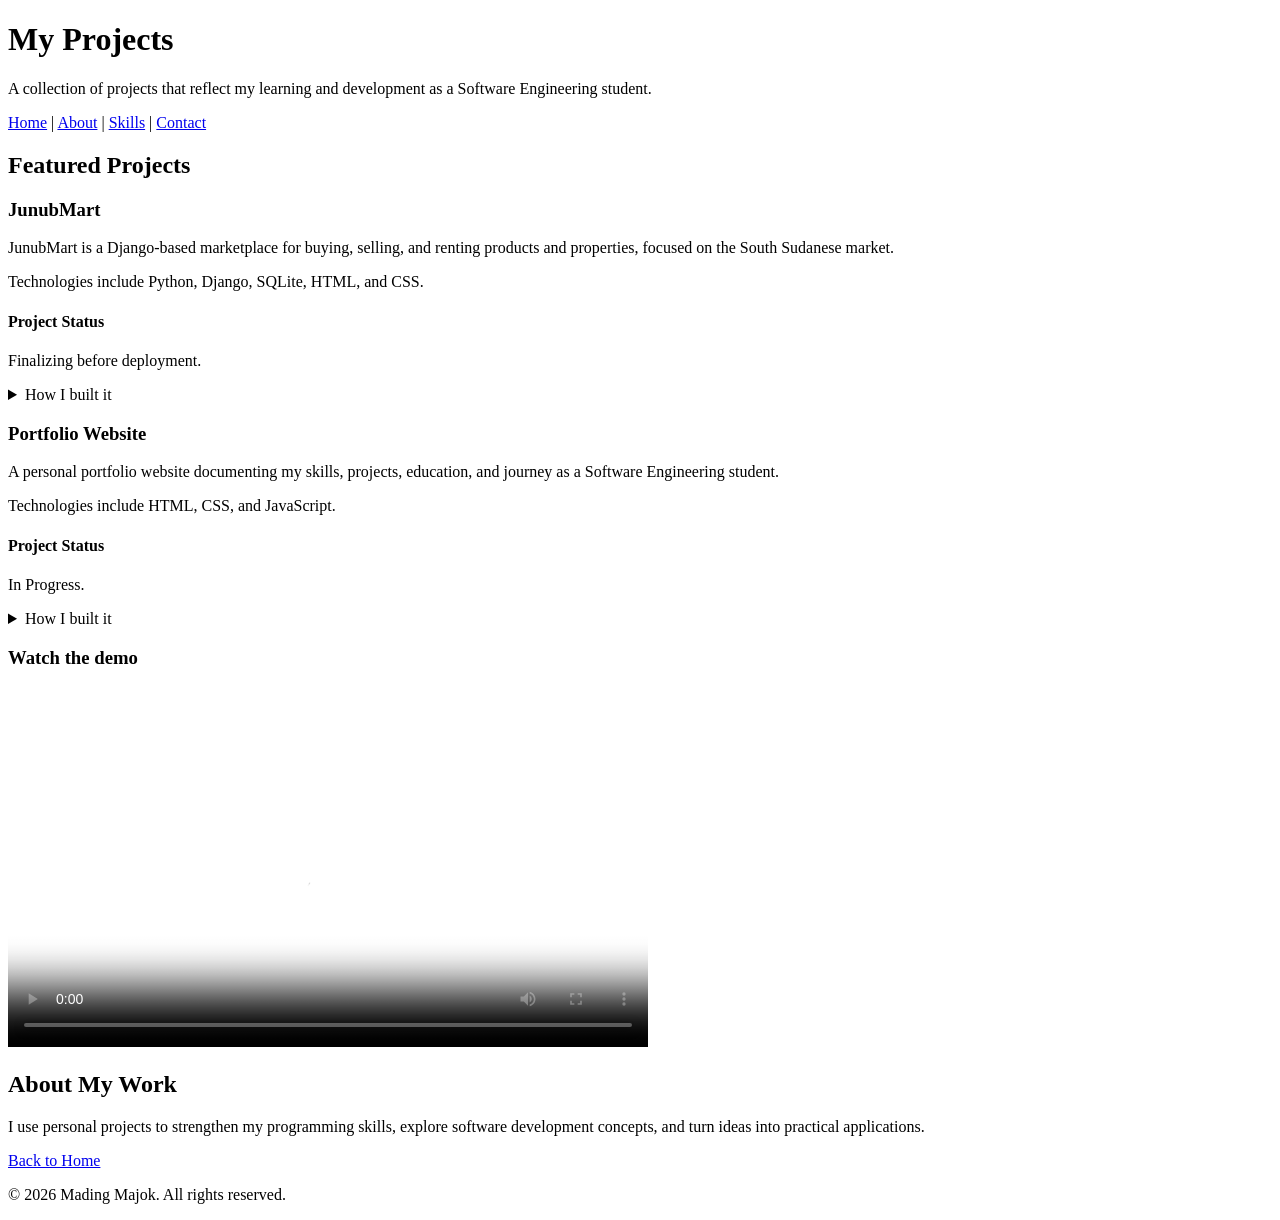
==== projects.html @ b4b8d3a6 "Lab 12: Add interactive HTML elements" ====
<!DOCTYPE html>
<html lang="en">

<head>
    <meta charset="UTF-8">
    <meta name="viewport" content="width=device-width, initial-scale=1.0">

    <meta name="description" content="Explore the software development projects of Mading Majok, including JunubMart and personal web development work.">
    <meta name="keywords" content="Mading Majok, Software Projects, JunubMart, Django, Python, Web Development">
    <meta name="author" content="Mading Majok">

    <title>Mading Majok | Projects</title>
    <link rel="icon" type="image/png" href="images/favicon.png">
</head>

<body>

    <header>
        <h1>My Projects</h1>

        <p>
            A collection of projects that reflect my learning and development
            as a Software Engineering student.
        </p>

        <nav>
            <a href="index.html">Home</a> |
            <a href="index.html#about">About</a> |
            <a href="index.html#skills">Skills</a> |
            <a href="index.html#contact">Contact</a>
        </nav>
    </header>

    <main>

        <section id="projects">
            <h2>Featured Projects</h2>

            <!-- Project 1: JunubMart -->
            <article id="junubmart">
                <h3>JunubMart</h3>

                <p>
                    JunubMart is a Django-based marketplace for buying, selling, and renting
                    products and properties, focused on the South Sudanese market.
                </p>

                <p>
                    Technologies include Python, Django, SQLite, HTML, and CSS.
                </p>

                <h4>Project Status</h4>
                <p>Finalizing before deployment.</p>

                <details>
                    <summary>How I built it</summary>

                    <ol>
                        <li>Identified the marketplace needs of the South Sudanese market.</li>
                        <li>Designed the application structure using Django.</li>
                        <li>Created applications for accounts, marketplace, rentals, and orders.</li>
                        <li>Implemented product listings, shopping cart, and order management.</li>
                        <li>Worked on testing and preparing the application for deployment.</li>
                    </ol>
                </details>
            </article>

            <!-- Project 2: Portfolio Website -->
            <article id="portfolio">
                <h3>Portfolio Website</h3>

                <p>
                    A personal portfolio website documenting my skills, projects, education,
                    and journey as a Software Engineering student.
                </p>

                <p>
                    Technologies include HTML, CSS, and JavaScript.
                </p>

                <h4>Project Status</h4>
                <p>In Progress.</p>

                <details>
                    <summary>How I built it</summary>

                    <ol>
                        <li>Planned the website structure and its main sections.</li>
                        <li>Created the pages using HTML.</li>
                        <li>Organized personal information, skills, education, and projects.</li>
                        <li>Added navigation links and multimedia elements.</li>
                        <li>Used Git and GitHub to track and manage development.</li>
                    </ol>
                </details>

                <h3>Watch the demo</h3>

                <video controls poster="images/project-demo-poster.jpg"
                       width="640" height="360">

                    <source src="media/project-demo.mp4" type="video/mp4">
                    <source src="media/project-demo.webm" type="video/webm">

                    <track src="media/project-demo.vtt"
                           kind="captions"
                           srclang="en"
                           label="English"
                           default>

                    Your browser does not support the video tag.
                </video>

            </article>
        </section>

        <aside>
            <h2>About My Work</h2>

            <p>
                I use personal projects to strengthen my programming skills,
                explore software development concepts, and turn ideas into
                practical applications.
            </p>
        </aside>

        <p>
            <a href="index.html">Back to Home</a>
        </p>

    </main>

    <footer>
        <p>&copy; 2026 Mading Majok. All rights reserved.</p>
    </footer>

</body>
</html>
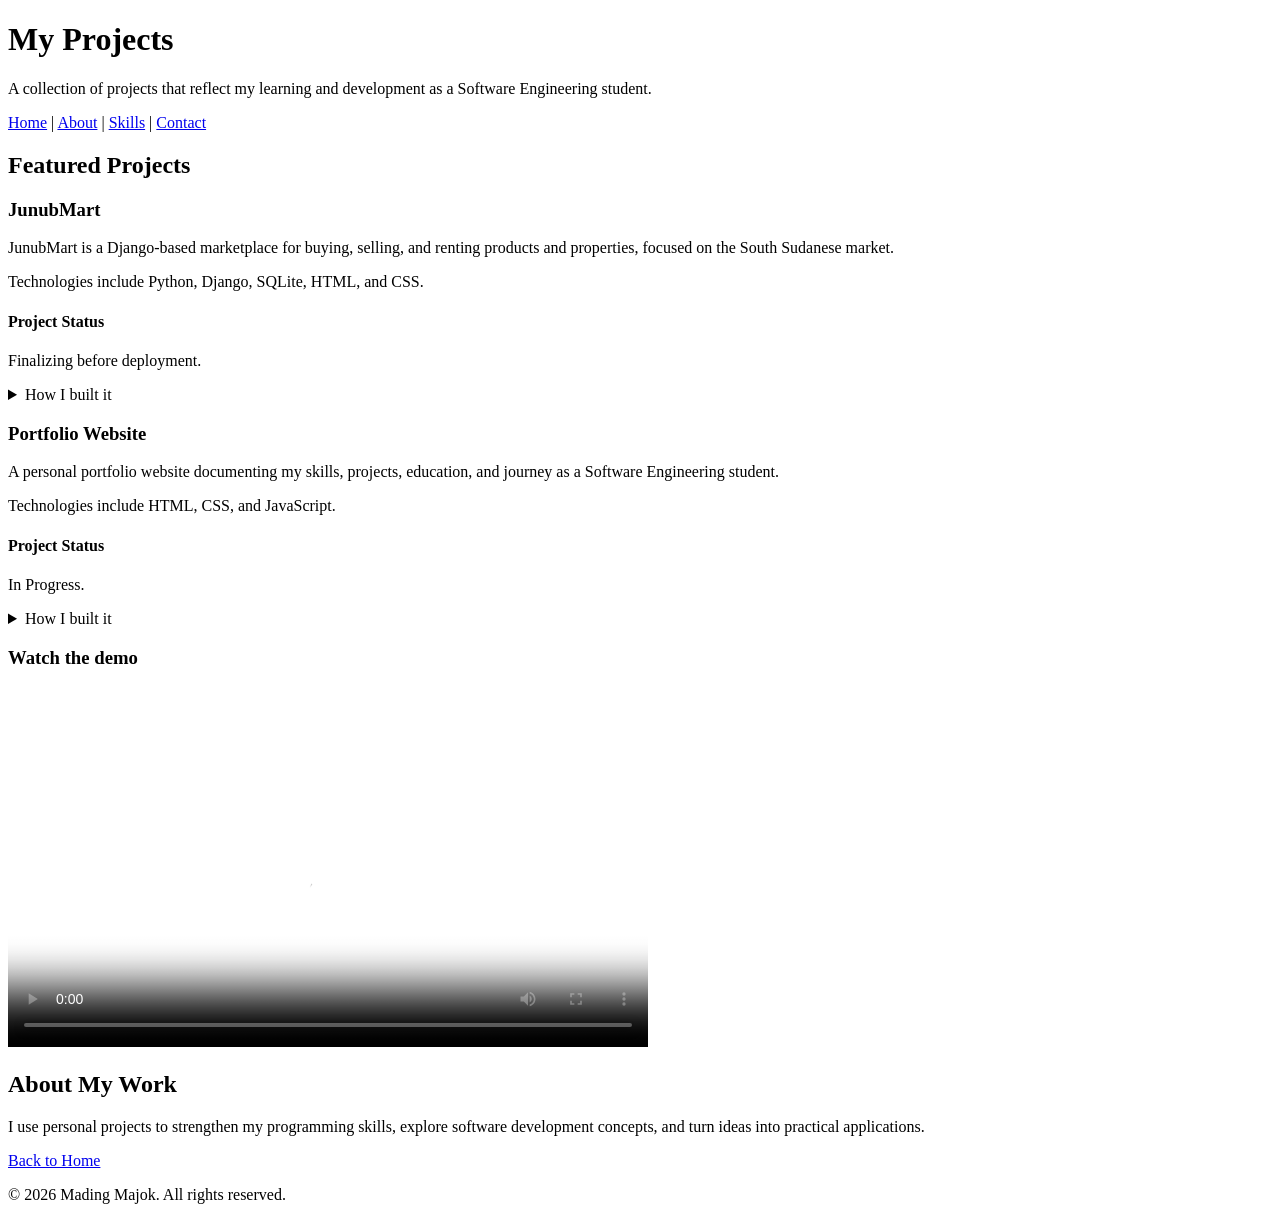
==== commit 68214e3a: "Feat: add time on which the project is updated." ====
--- a/projects.html
+++ b/projects.html
@@ -131,7 +131,7 @@
 
     <footer>
         <p>&copy; 2026 Mading Majok. All rights reserved.</p>
+        
     </footer>
-
 </body>
 </html>
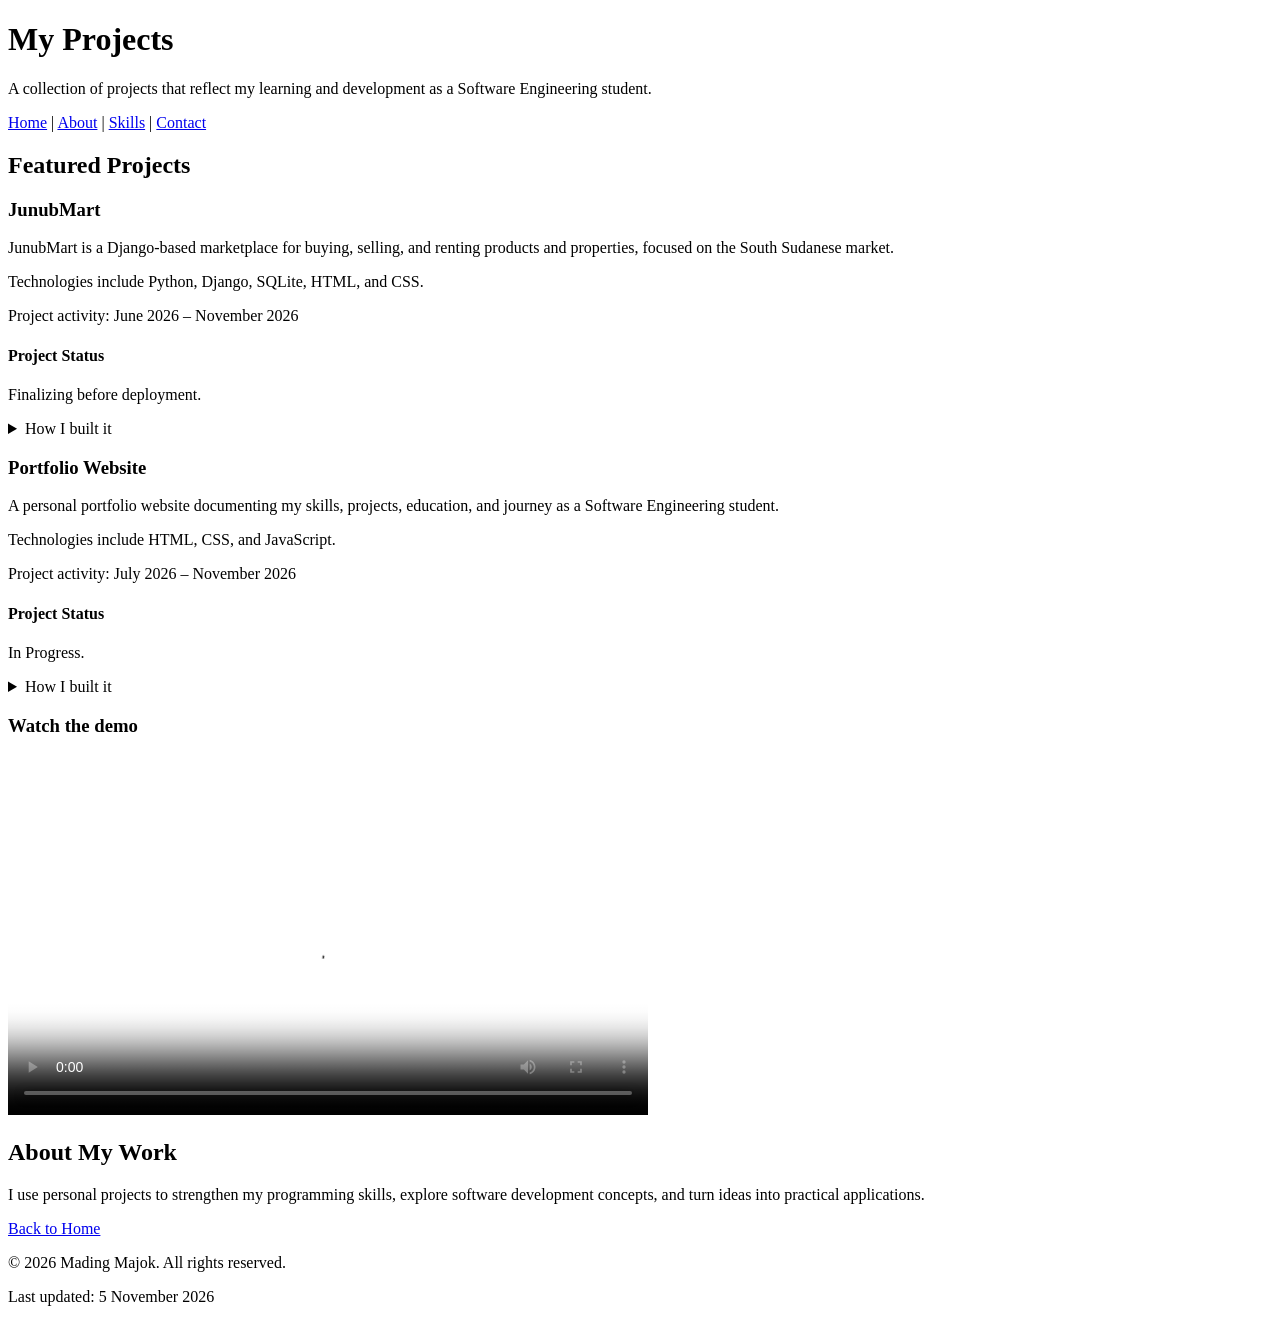
==== commit 18a02044: "Lab 13: Add dates, abbreviations and HTML entities" ====
--- a/projects.html
+++ b/projects.html
@@ -49,6 +49,12 @@
                     Technologies include Python, Django, SQLite, HTML, and CSS.
                 </p>
 
+                <p>
+                    Project activity:
+                    <time datetime="2026-06">June 2026</time> –
+                    <time datetime="2026-11">November 2026</time>
+                </p>
+
                 <h4>Project Status</h4>
                 <p>Finalizing before deployment.</p>
 
@@ -76,6 +82,12 @@
 
                 <p>
                     Technologies include HTML, CSS, and JavaScript.
+                </p>
+
+                <p>
+                    Project activity:
+                    <time datetime="2026-07">July 2026</time> –
+                    <time datetime="2026-11">November 2026</time>
                 </p>
 
                 <h4>Project Status</h4>
@@ -131,7 +143,12 @@
 
     <footer>
         <p>&copy; 2026 Mading Majok. All rights reserved.</p>
-        
+
+        <p>
+            Last updated:
+            <time datetime="2026-11-05">5 November 2026</time>
+        </p>
     </footer>
+
 </body>
 </html>
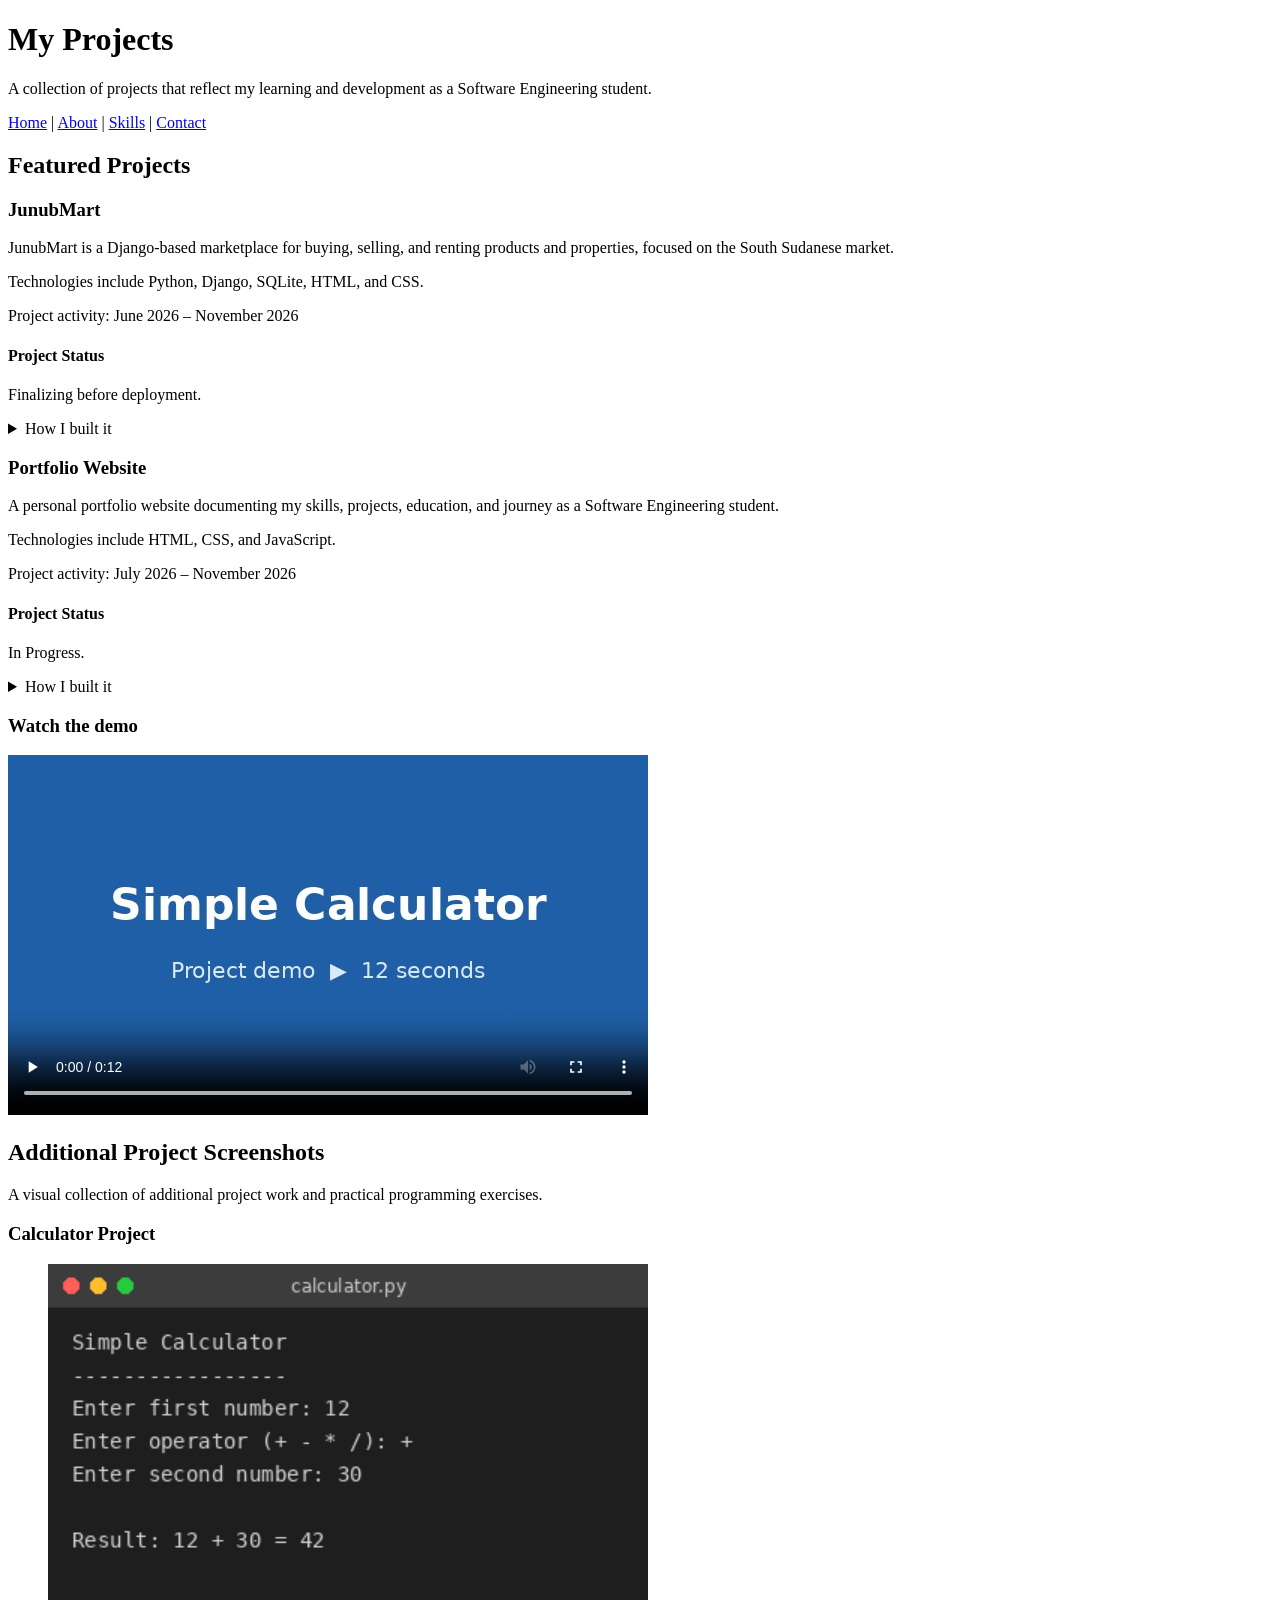
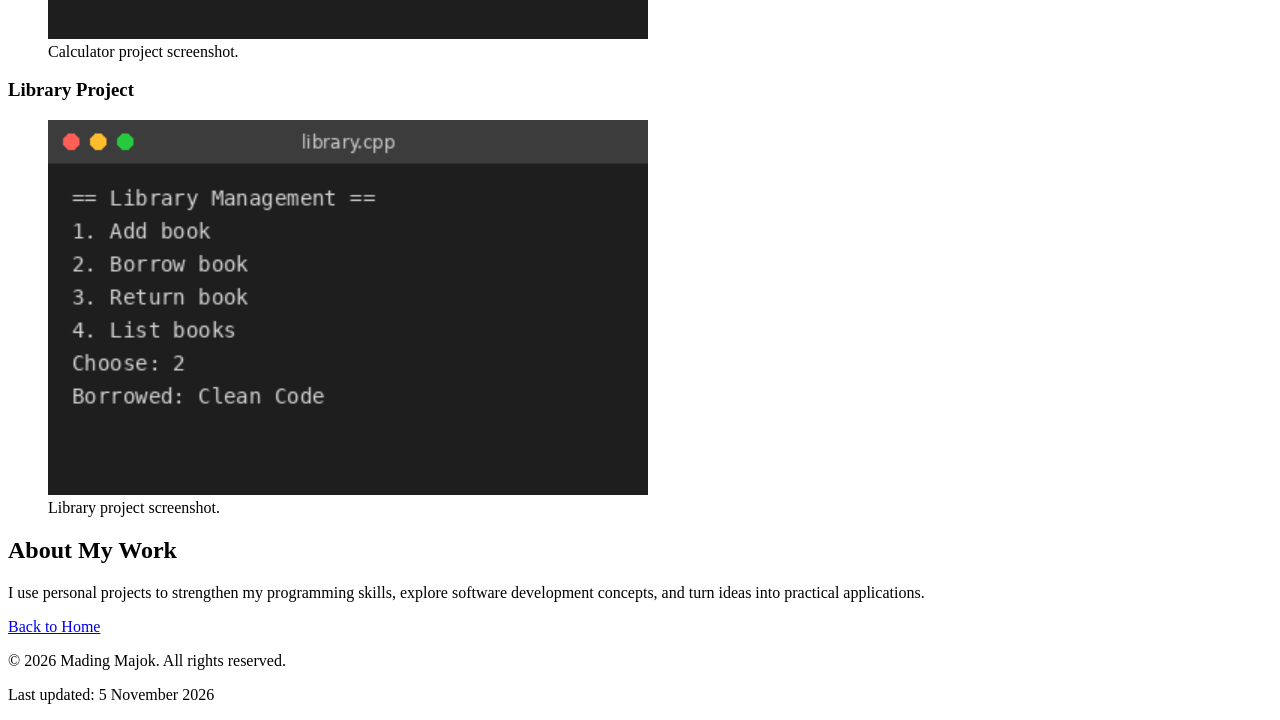
==== commit d70f06f1: "Chapter 2 Part II: Complete HTML portfolio labs" ====
--- a/projects.html
+++ b/projects.html
@@ -10,12 +10,14 @@
     <meta name="author" content="Mading Majok">
 
     <title>Mading Majok | Projects</title>
-    <link rel="icon" type="image/png" href="images/favicon.png">
+
+    <link rel="icon" type="image/png" href="images/favicon.png?v=2">
 </head>
 
 <body>
 
     <header>
+
         <h1>My Projects</h1>
 
         <p>
@@ -29,15 +31,21 @@
             <a href="index.html#skills">Skills</a> |
             <a href="index.html#contact">Contact</a>
         </nav>
+
     </header>
 
+
     <main>
 
+        <!-- FEATURED PROJECTS -->
         <section id="projects">
+
             <h2>Featured Projects</h2>
 
-            <!-- Project 1: JunubMart -->
+
+            <!-- PROJECT 1: JUNUBMART -->
             <article id="junubmart">
+
                 <h3>JunubMart</h3>
 
                 <p>
@@ -56,9 +64,11 @@
                 </p>
 
                 <h4>Project Status</h4>
+
                 <p>Finalizing before deployment.</p>
 
                 <details>
+
                     <summary>How I built it</summary>
 
                     <ol>
@@ -68,11 +78,15 @@
                         <li>Implemented product listings, shopping cart, and order management.</li>
                         <li>Worked on testing and preparing the application for deployment.</li>
                     </ol>
+
                 </details>
-            </article>
-
-            <!-- Project 2: Portfolio Website -->
+
+            </article>
+
+
+            <!-- PROJECT 2: PORTFOLIO WEBSITE -->
             <article id="portfolio">
+
                 <h3>Portfolio Website</h3>
 
                 <p>
@@ -91,9 +105,11 @@
                 </p>
 
                 <h4>Project Status</h4>
+
                 <p>In Progress.</p>
 
                 <details>
+
                     <summary>How I built it</summary>
 
                     <ol>
@@ -103,14 +119,20 @@
                         <li>Added navigation links and multimedia elements.</li>
                         <li>Used Git and GitHub to track and manage development.</li>
                     </ol>
+
                 </details>
 
+
+                <!-- PROJECT DEMO VIDEO -->
                 <h3>Watch the demo</h3>
 
-                <video controls poster="images/project-demo-poster.jpg"
-                       width="640" height="360">
+                <video controls
+                       poster="images/project-demo-poster.jpg"
+                       width="640"
+                       height="360">
 
                     <source src="media/project-demo.mp4" type="video/mp4">
+
                     <source src="media/project-demo.webm" type="video/webm">
 
                     <track src="media/project-demo.vtt"
@@ -120,12 +142,74 @@
                            default>
 
                     Your browser does not support the video tag.
+
                 </video>
 
             </article>
+
         </section>
 
+
+        <!-- ADDITIONAL PROJECT SCREENSHOTS -->
+        <section id="project-gallery">
+
+            <h2>Additional Project Screenshots</h2>
+
+            <p>
+                A visual collection of additional project work and practical
+                programming exercises.
+            </p>
+
+
+            <!-- CALCULATOR PROJECT IMAGE -->
+            <article>
+
+                <h3>Calculator Project</h3>
+
+                <figure>
+
+                    <img src="images/project-calculator.png"
+                         alt="Screenshot of the calculator project"
+                         width="600"
+                         loading="lazy"
+                         decoding="async">
+
+                    <figcaption>
+                        Calculator project screenshot.
+                    </figcaption>
+
+                </figure>
+
+            </article>
+
+
+            <!-- LIBRARY PROJECT IMAGE -->
+            <article>
+
+                <h3>Library Project</h3>
+
+                <figure>
+
+                    <img src="images/project-library.png"
+                         alt="Screenshot of the library project"
+                         width="600"
+                         loading="lazy"
+                         decoding="async">
+
+                    <figcaption>
+                        Library project screenshot.
+                    </figcaption>
+
+                </figure>
+
+            </article>
+
+        </section>
+
+
+        <!-- ABOUT MY WORK -->
         <aside>
+
             <h2>About My Work</h2>
 
             <p>
@@ -133,7 +217,9 @@
                 explore software development concepts, and turn ideas into
                 practical applications.
             </p>
+
         </aside>
+
 
         <p>
             <a href="index.html">Back to Home</a>
@@ -141,13 +227,17 @@
 
     </main>
 
+
+    <!-- FOOTER -->
     <footer>
+
         <p>&copy; 2026 Mading Majok. All rights reserved.</p>
 
         <p>
             Last updated:
             <time datetime="2026-11-05">5 November 2026</time>
         </p>
+
     </footer>
 
 </body>
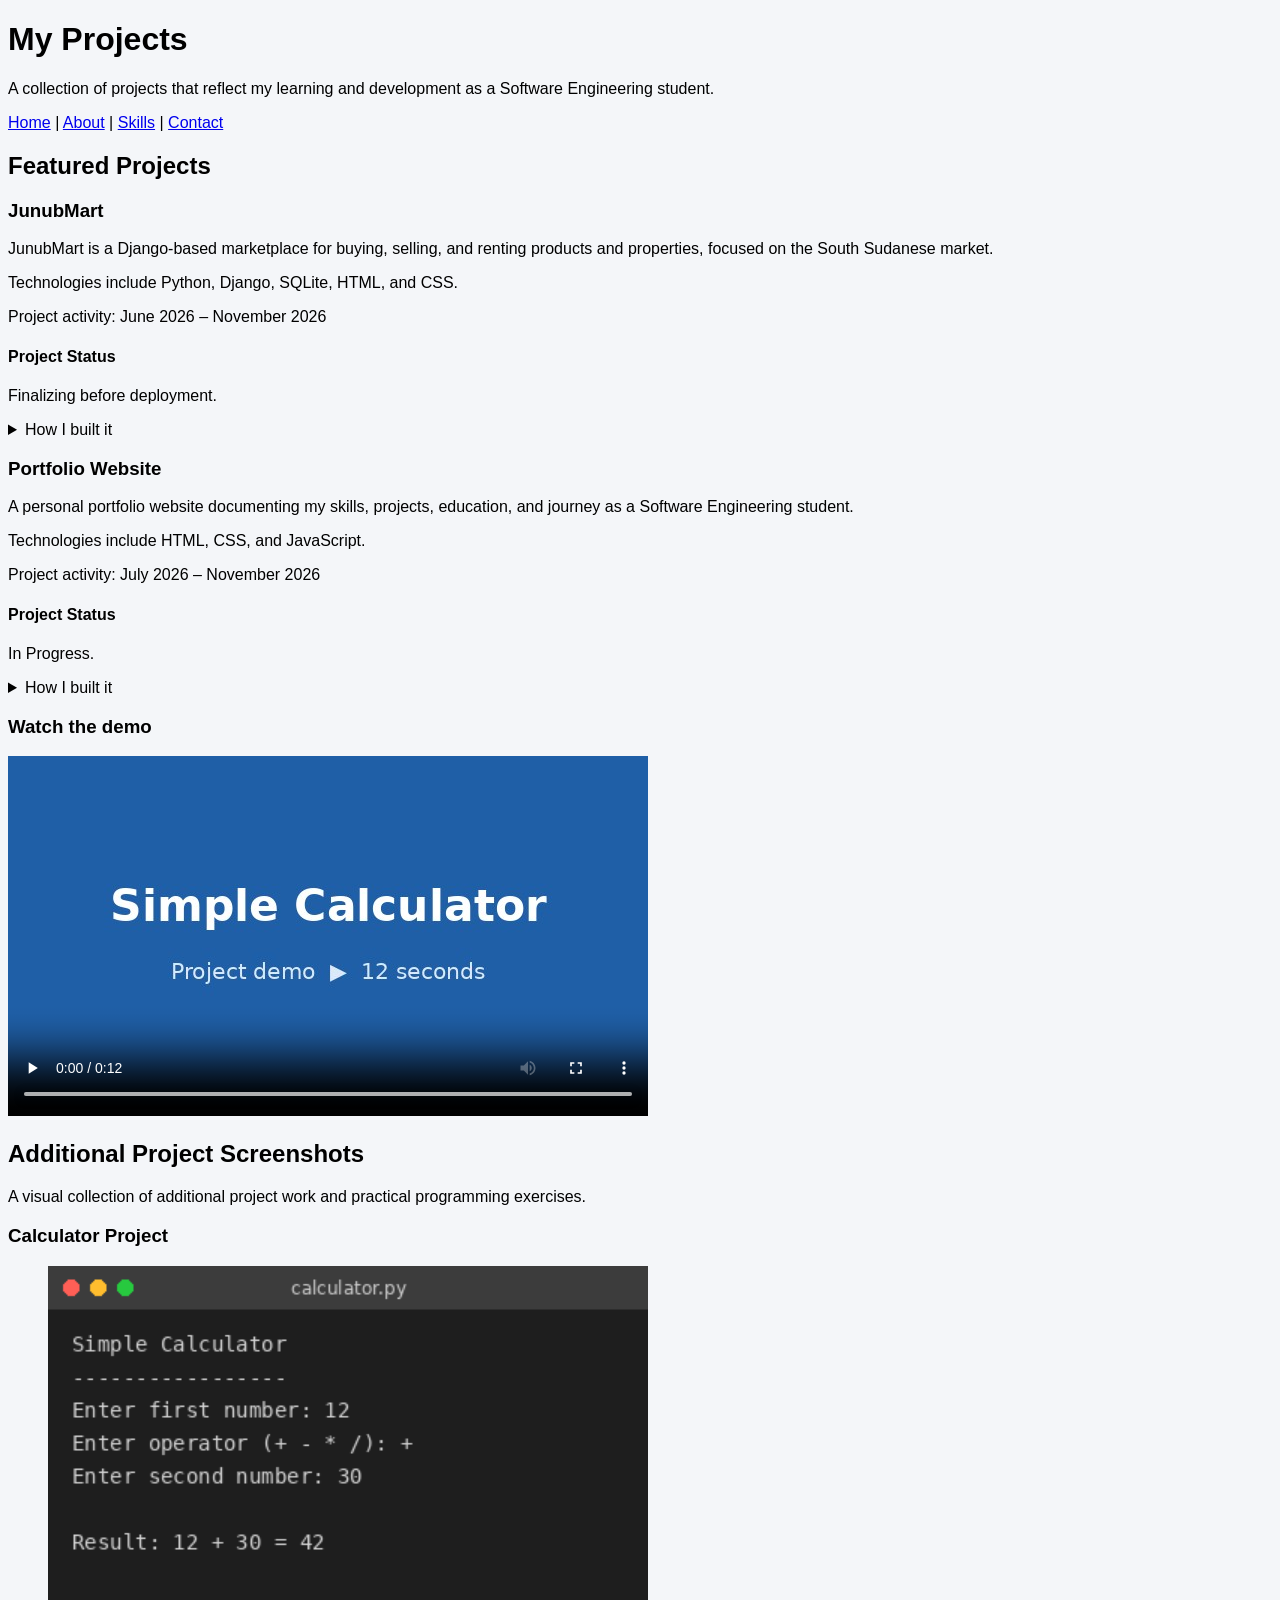
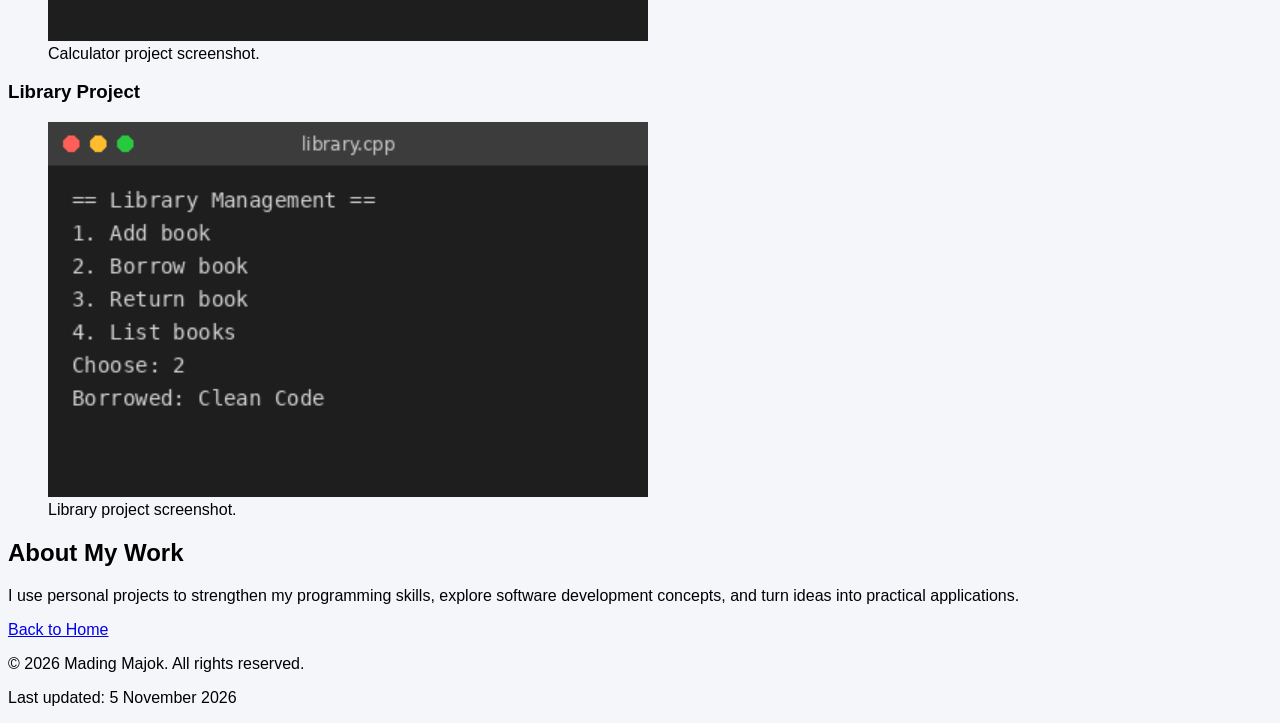
==== commit 0ffca6a1: "Lab 15: Introduce external CSS stylesheet" ====
--- a/projects.html
+++ b/projects.html
@@ -12,6 +12,9 @@
     <title>Mading Majok | Projects</title>
 
     <link rel="icon" type="image/png" href="images/favicon.png?v=2">
+
+    <link rel="stylesheet" href="css/style.css">
+    
 </head>
 
 <body>
--- a/css/style.css
+++ b/css/style.css
@@ -0,0 +1,10 @@
+/* ==========================================
+   Portfolio Stylesheet — Mading Majok
+   ========================================== */
+
+/* ---------- Base ---------- */
+
+body {
+    background-color: #f4f6f9;
+    font-family: Arial, sans-serif;
+}
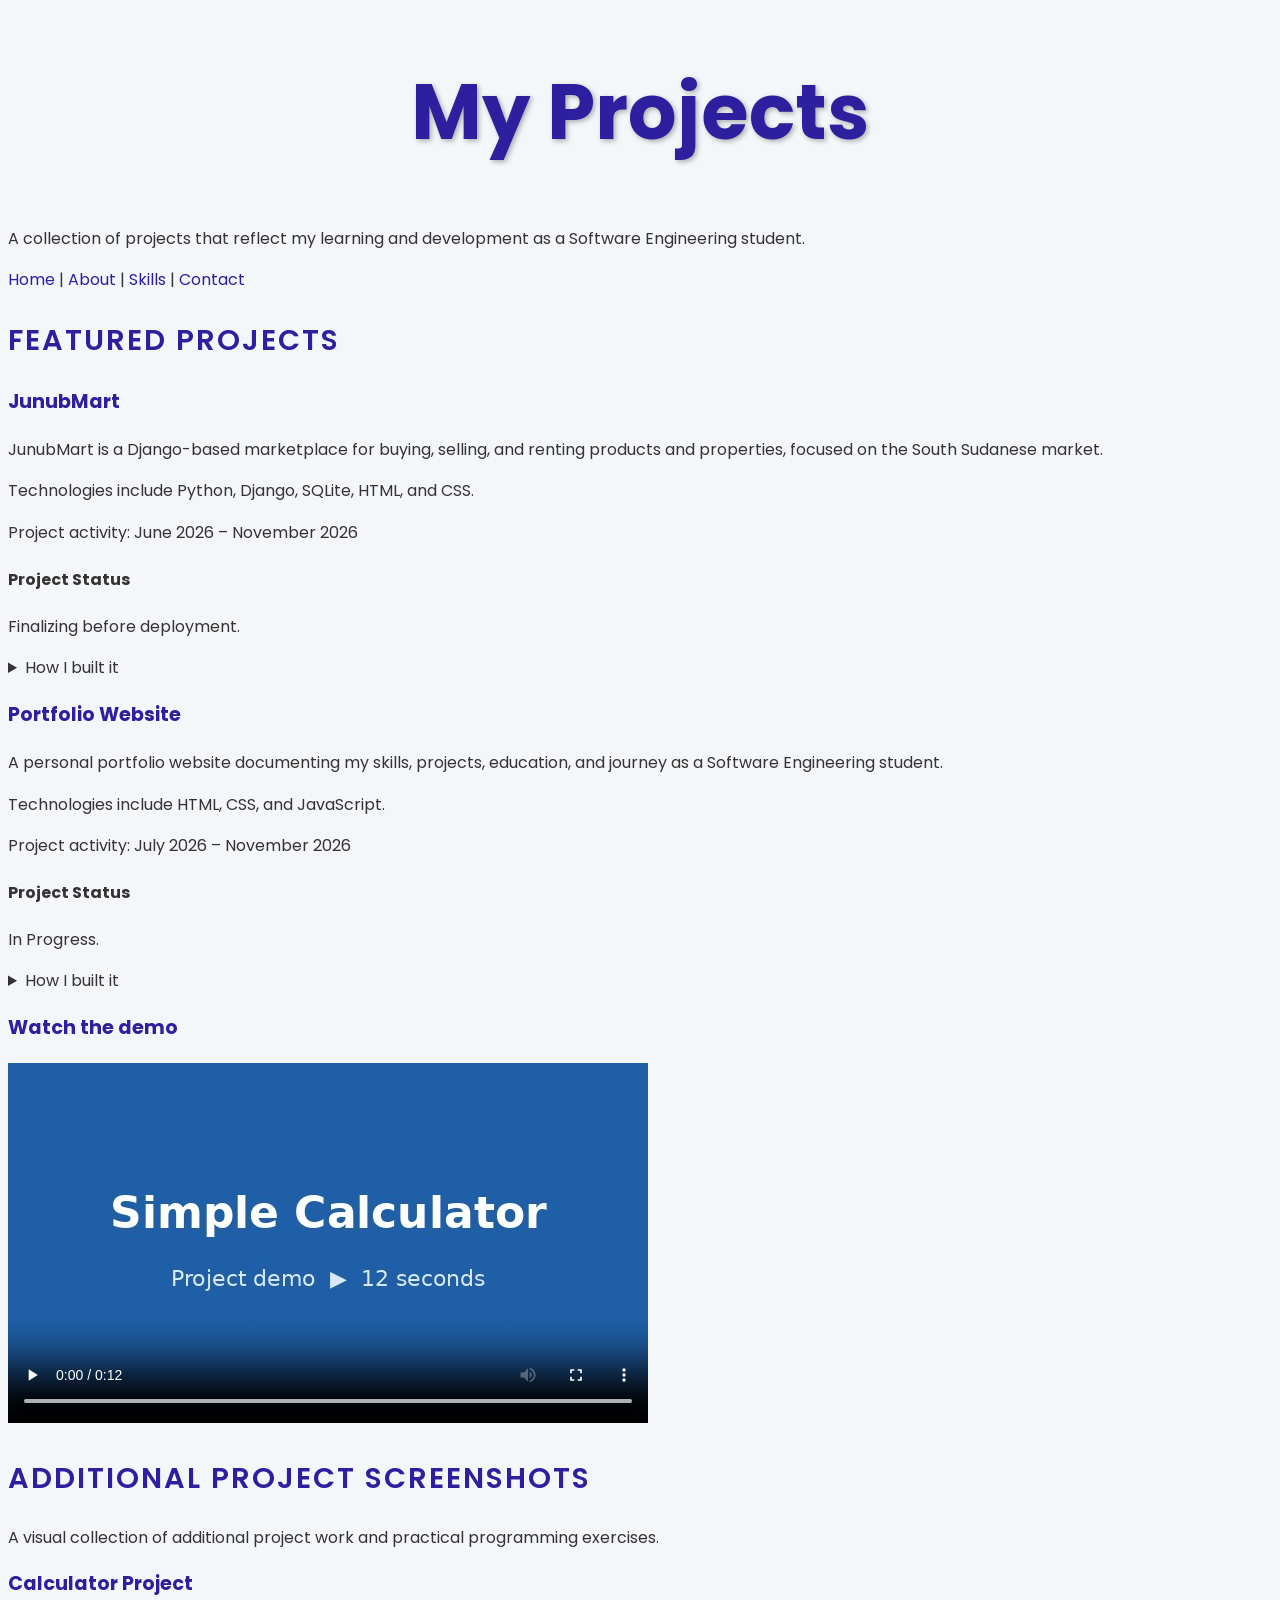
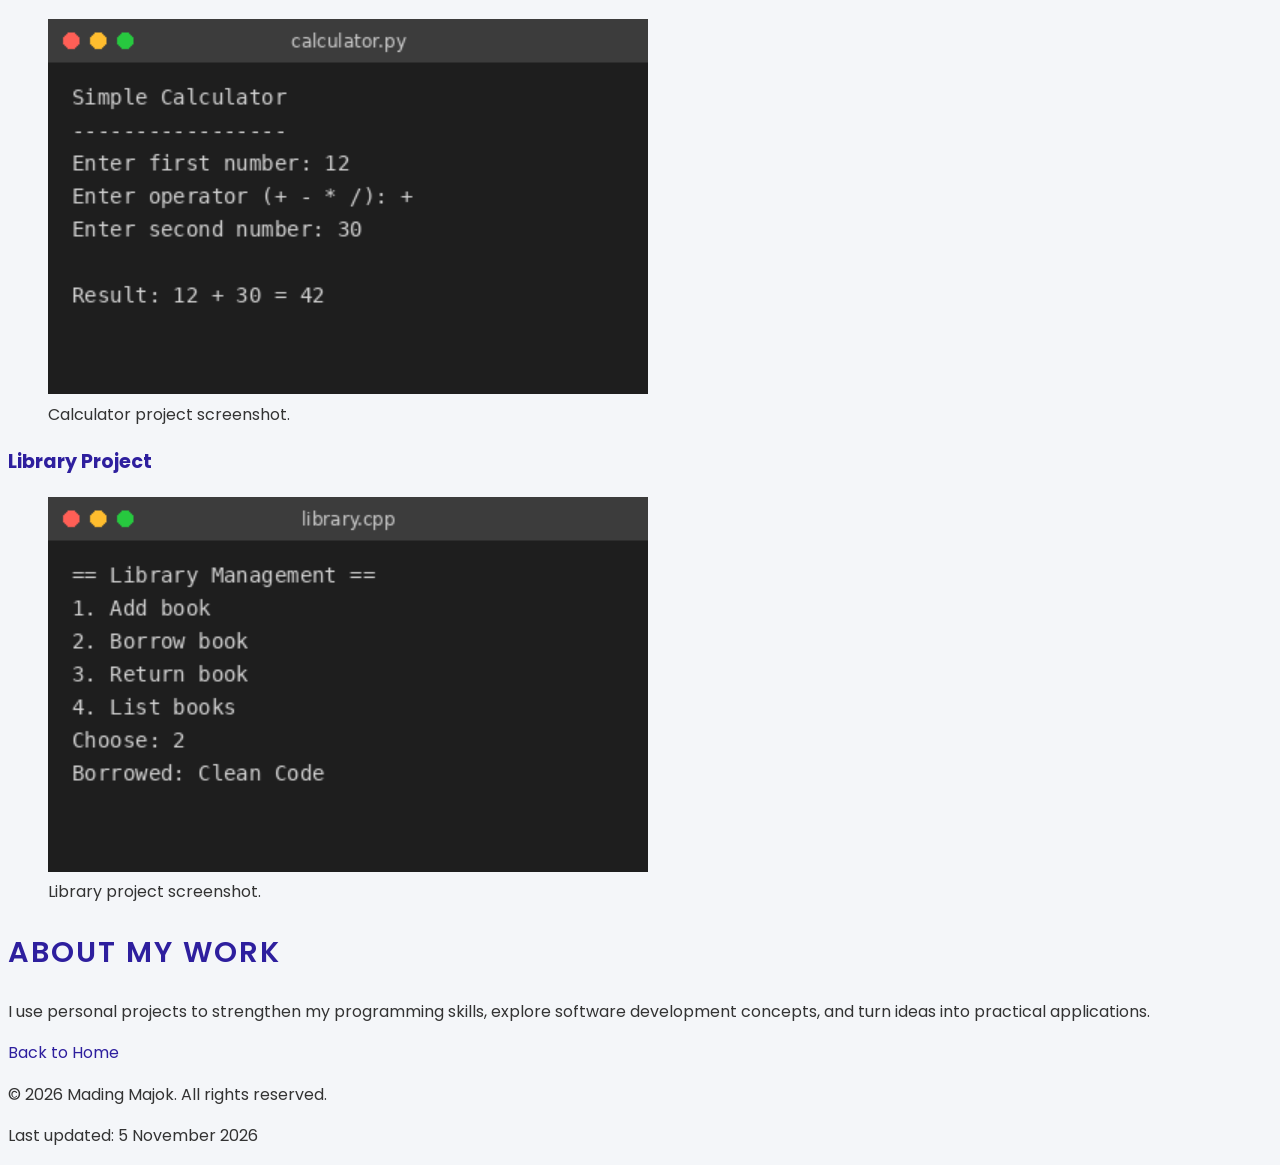
==== commit a8104496: "Feat: done with google fonts" ====
--- a/projects.html
+++ b/projects.html
@@ -13,8 +13,11 @@
 
     <link rel="icon" type="image/png" href="images/favicon.png?v=2">
 
+    <link href="https://fonts.googleapis.com/css2?family=Poppins:wght@400;600;700&display=swap"
+rel="stylesheet">
+
     <link rel="stylesheet" href="css/style.css">
-    
+
 </head>
 
 <body>
--- a/css/style.css
+++ b/css/style.css
@@ -1,10 +1,77 @@
 /* ==========================================
-   Portfolio Stylesheet — Mading Majok
+   Portfolio stylesheet — Mading Majok
    ========================================== */
 
-/* ---------- Base ---------- */
+/* Palette
+   Primary: #2E1F9E (Indigo)
+   Accent: #D4A017 (Gold)
+   Dark: #111111
+   Light: #F4F6F9
+   Text: #333333
+*/
+
+/* ---------- Base Colours ---------- */
 
 body {
-    background-color: #f4f6f9;
-    font-family: Arial, sans-serif;
+    background-color: #F4F6F9;
+    color: #333333;
+    font-family: 'Poppins', Arial, sans-serif;
+    font-size: 1rem;
+    line-height: 1.6;
 }
+
+h1 {
+    color: #2E1F9E;
+    text-align: center;
+    font-weight: 700;
+    text-shadow: 2px 2px 5px rgba(0, 0, 0, 0.3);
+}
+
+h2 {
+    color: rgb(46, 31, 158);
+    text-transform: uppercase;
+    letter-spacing: 2px;
+    font-weight: 600;
+}
+
+h3 {
+    color: hsl(247, 67%, 37%);
+}
+
+mark {
+    background-color: rgba(212, 160, 23, 0.35);
+}
+
+/* ---------- Typography Units ---------- */
+
+html {
+    font-size: 16px;
+}
+
+h1 {
+    /* font-size: 2.5rem; */
+    font-size: 6vw; /* Responsive font size based on viewport width */
+}
+
+h2 {
+    font-size: 1.8rem;
+}
+
+h3 {
+    font-size: 1.2rem;
+}
+
+a {
+    color: #2E1F9E;
+    text-decoration: none;
+}
+
+blockquote {
+    font-size: 1.2em;
+    font-style: italic;
+}
+
+code,
+pre {
+    font-family: 'Courier New', monospace;
+}
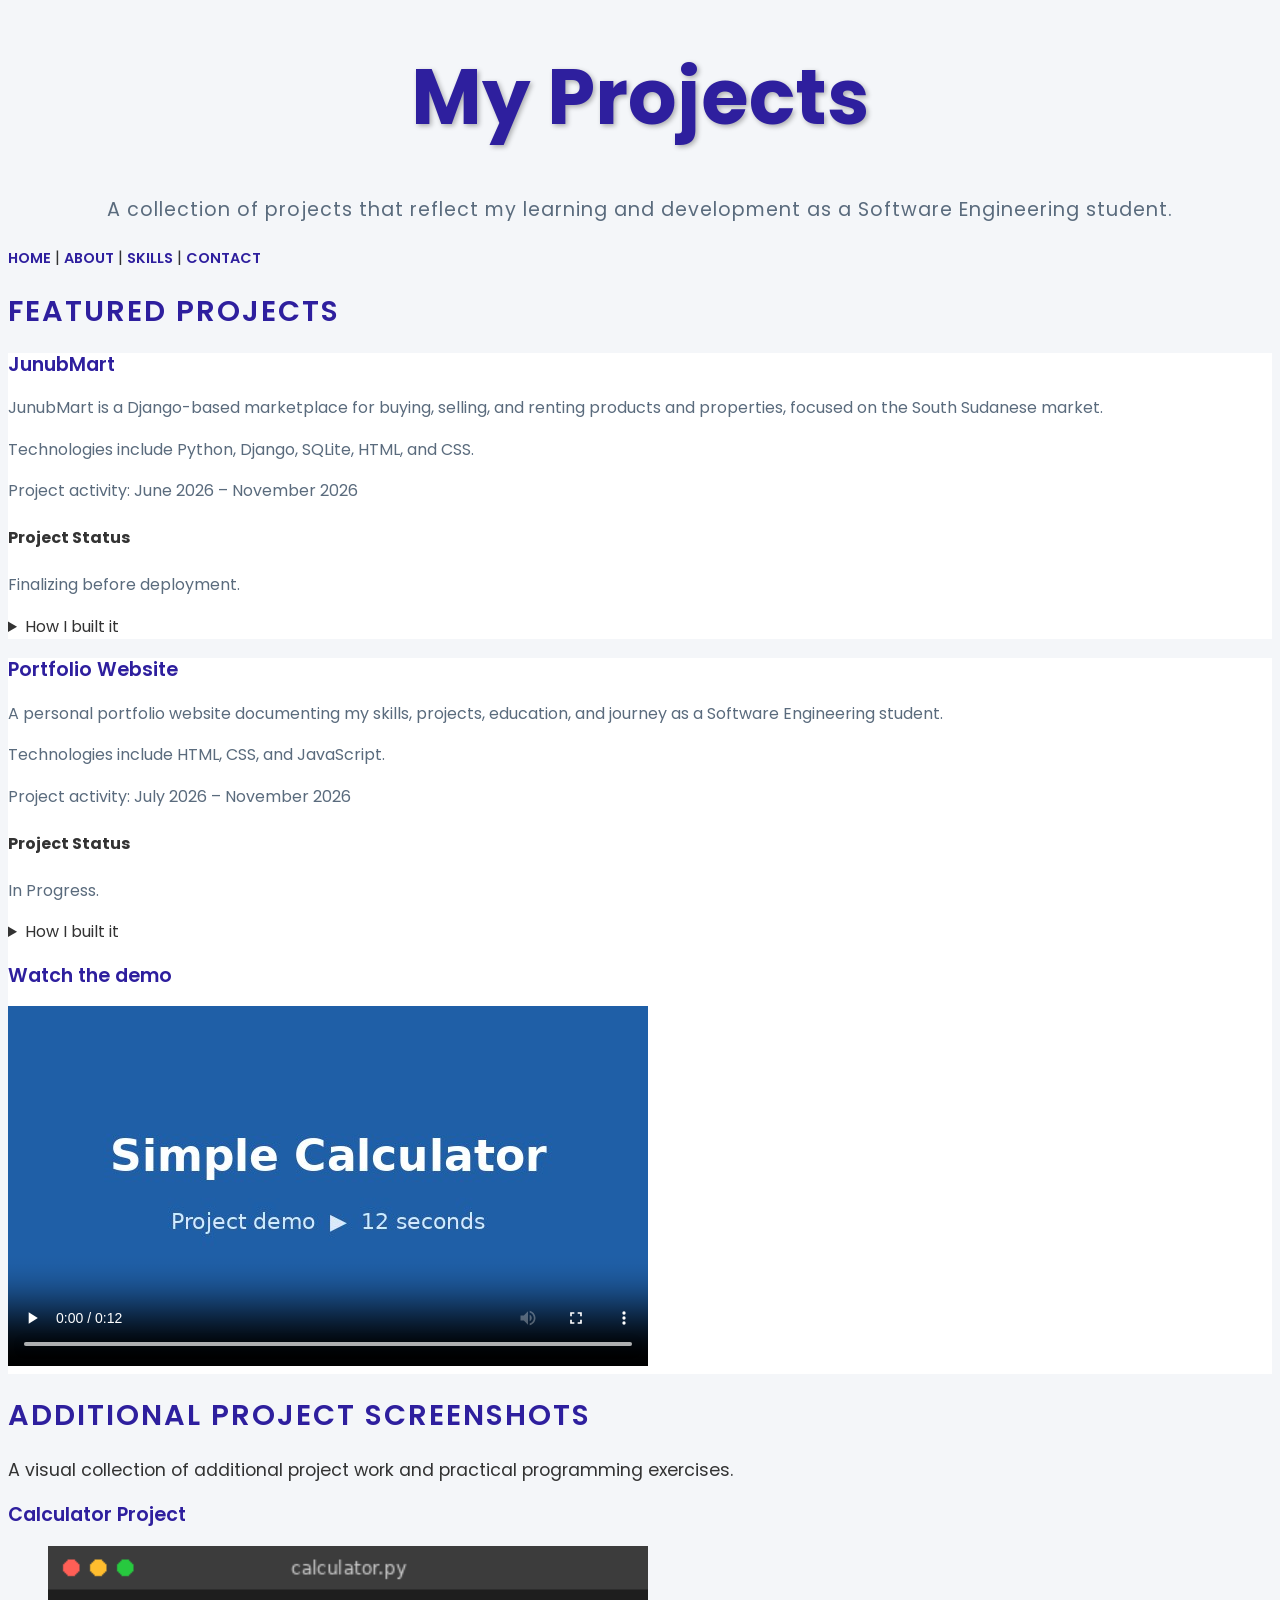
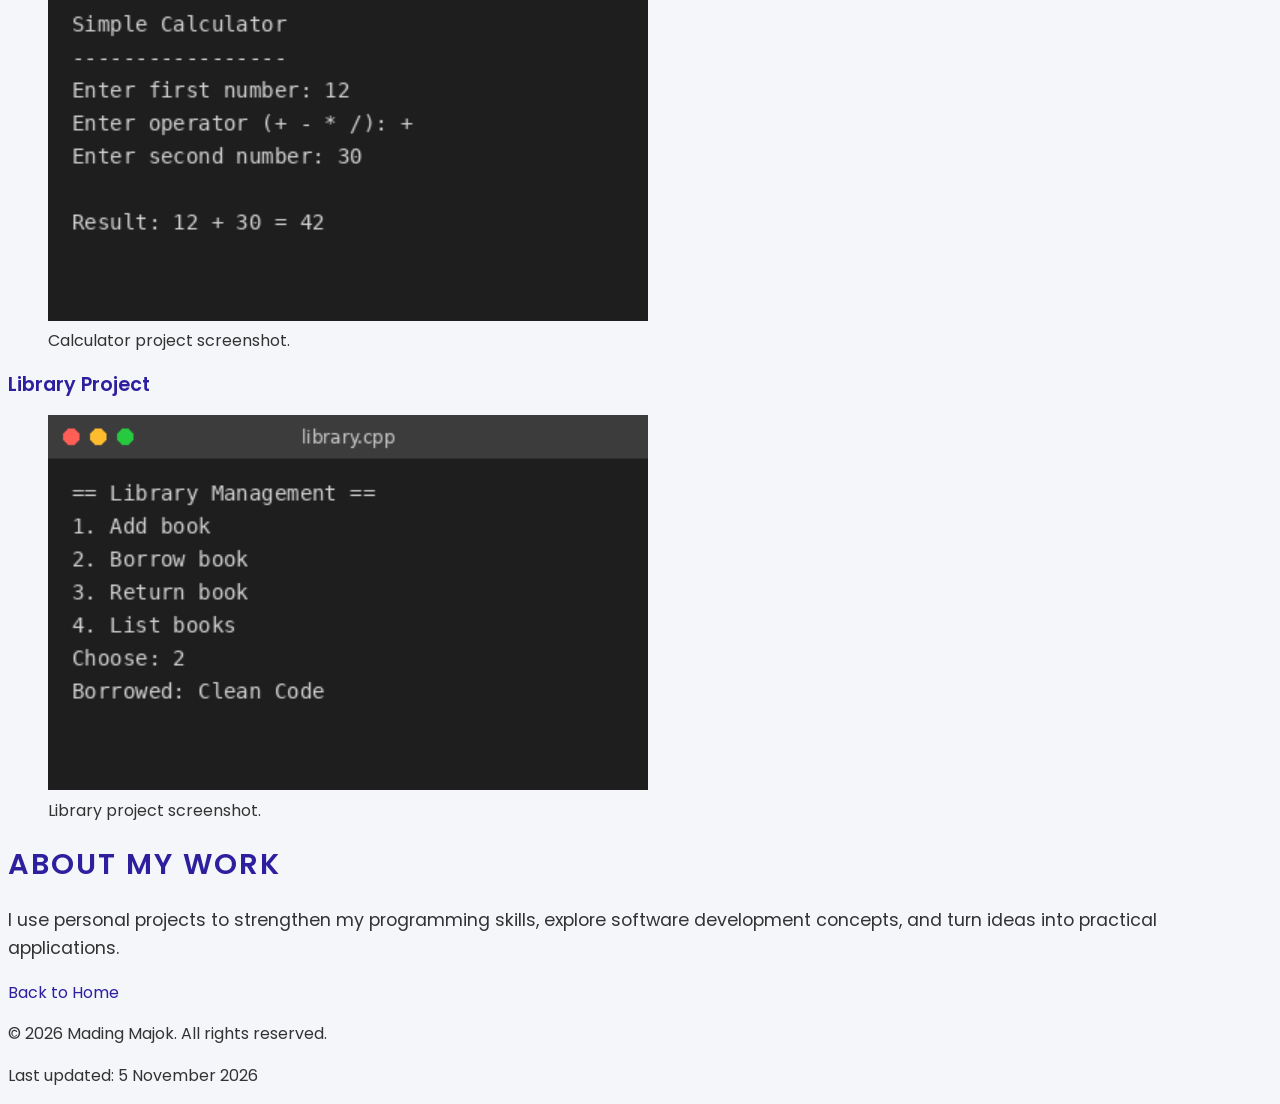
==== commit a70808d3: "Lab 17: Add CSS selectors and specificity" ====
--- a/projects.html
+++ b/projects.html
@@ -1,3 +1,4 @@
+
 <!DOCTYPE html>
 <html lang="en">
 
@@ -14,7 +15,7 @@
     <link rel="icon" type="image/png" href="images/favicon.png?v=2">
 
     <link href="https://fonts.googleapis.com/css2?family=Poppins:wght@400;600;700&display=swap"
-rel="stylesheet">
+          rel="stylesheet">
 
     <link rel="stylesheet" href="css/style.css">
 
@@ -26,7 +27,7 @@
 
         <h1>My Projects</h1>
 
-        <p>
+        <p class="tagline">
             A collection of projects that reflect my learning and development
             as a Software Engineering student.
         </p>
@@ -50,7 +51,7 @@
 
 
             <!-- PROJECT 1: JUNUBMART -->
-            <article id="junubmart">
+            <article id="junubmart" class="card">
 
                 <h3>JunubMart</h3>
 
@@ -91,7 +92,7 @@
 
 
             <!-- PROJECT 2: PORTFOLIO WEBSITE -->
-            <article id="portfolio">
+            <article id="portfolio" class="card">
 
                 <h3>Portfolio Website</h3>
 
@@ -247,4 +248,4 @@
     </footer>
 
 </body>
-</html>+</html>
--- a/css/style.css
+++ b/css/style.css
@@ -1,3 +1,4 @@
+
 /* ==========================================
    Portfolio stylesheet — Mading Majok
    ========================================== */
@@ -10,7 +11,16 @@
    Text: #333333
 */
 
-/* ---------- Base Colours ---------- */
+
+/* ---------- Base ---------- */
+
+* {
+    box-sizing: border-box;
+}
+
+html {
+    font-size: 16px;
+}
 
 body {
     background-color: #F4F6F9;
@@ -20,8 +30,22 @@
     line-height: 1.6;
 }
 
+
+/* ---------- Grouped Heading Selectors ---------- */
+
+h1,
+h2,
+h3 {
+    line-height: 1.2;
+    font-weight: 600;
+}
+
+
+/* ---------- Individual Heading Selectors ---------- */
+
 h1 {
     color: #2E1F9E;
+    font-size: 6vw;
     text-align: center;
     font-weight: 700;
     text-shadow: 2px 2px 5px rgba(0, 0, 0, 0.3);
@@ -29,41 +53,25 @@
 
 h2 {
     color: rgb(46, 31, 158);
+    font-size: 1.8rem;
     text-transform: uppercase;
     letter-spacing: 2px;
-    font-weight: 600;
 }
 
 h3 {
     color: hsl(247, 67%, 37%);
+    font-size: 1.2rem;
+}
+
+
+/* ---------- Text Elements ---------- */
+
+p {
+    color: #333333;
 }
 
 mark {
     background-color: rgba(212, 160, 23, 0.35);
-}
-
-/* ---------- Typography Units ---------- */
-
-html {
-    font-size: 16px;
-}
-
-h1 {
-    /* font-size: 2.5rem; */
-    font-size: 6vw; /* Responsive font size based on viewport width */
-}
-
-h2 {
-    font-size: 1.8rem;
-}
-
-h3 {
-    font-size: 1.2rem;
-}
-
-a {
-    color: #2E1F9E;
-    text-decoration: none;
 }
 
 blockquote {
@@ -74,4 +82,71 @@
 code,
 pre {
     font-family: 'Courier New', monospace;
-}+}
+
+
+/* ---------- Links ---------- */
+
+a {
+    color: #2E1F9E;
+    text-decoration: none;
+}
+
+
+/* ---------- Classes ---------- */
+
+.tagline {
+    text-align: center;
+    font-size: 1.2rem;
+    color: #5a6b7d;
+    letter-spacing: 1px;
+}
+
+.btn {
+    background-color: #2E1F9E;
+    color: white;
+    font-family: inherit;
+    font-size: 1rem;
+    border: none;
+    cursor: pointer;
+}
+
+.btn-secondary {
+    background-color: #5a6b7d;
+}
+
+.card {
+    background-color: white;
+}
+
+
+/* ---------- ID Selectors ---------- */
+
+#contact {
+    background-color: #e8eef6;
+}
+
+
+/* ---------- Combinator Selectors ---------- */
+
+/* Descendant selector */
+nav a {
+    font-weight: 600;
+    text-transform: uppercase;
+    font-size: 0.9rem;
+}
+
+/* Child selector */
+.card > p {
+    color: #5a6b7d;
+}
+
+/* Adjacent sibling selector */
+h2 + p {
+    font-size: 1.1rem;
+}
+
+/* General sibling selector */
+legend ~ label {
+    font-weight: 600;
+}
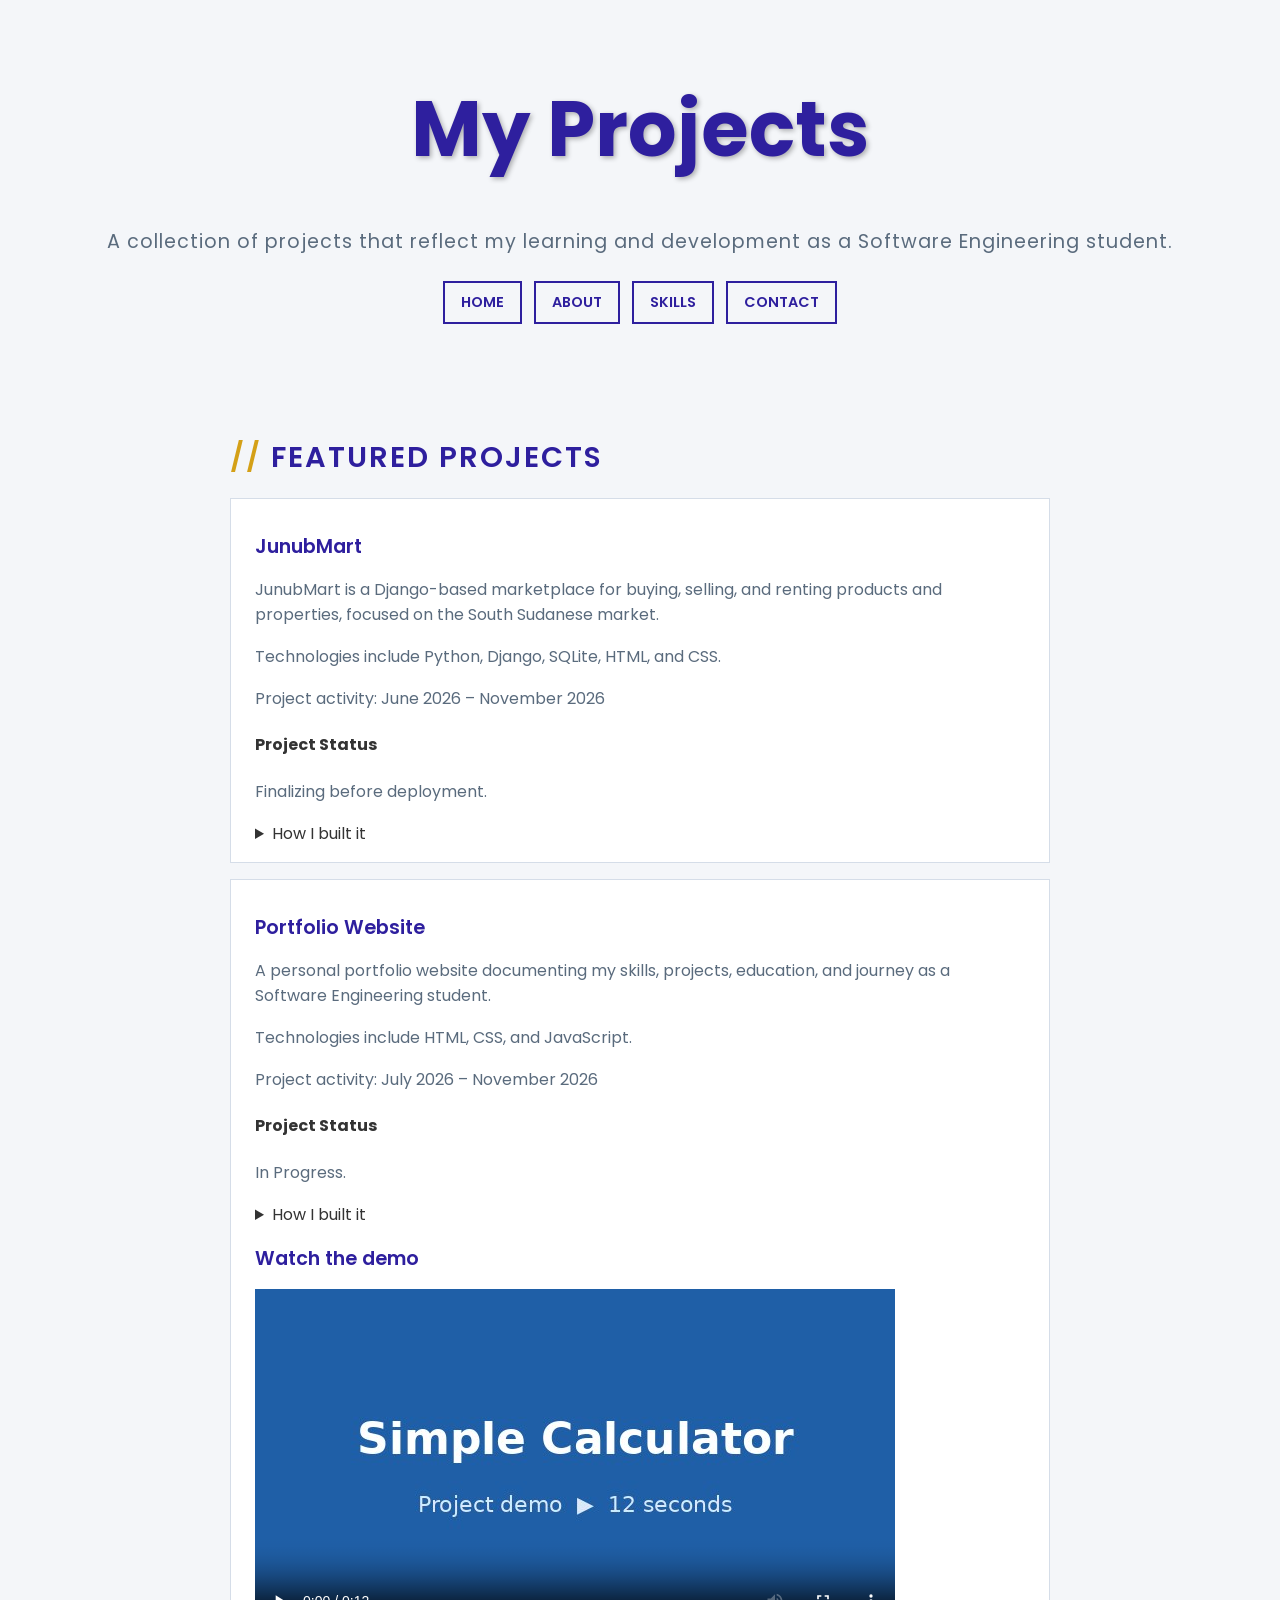
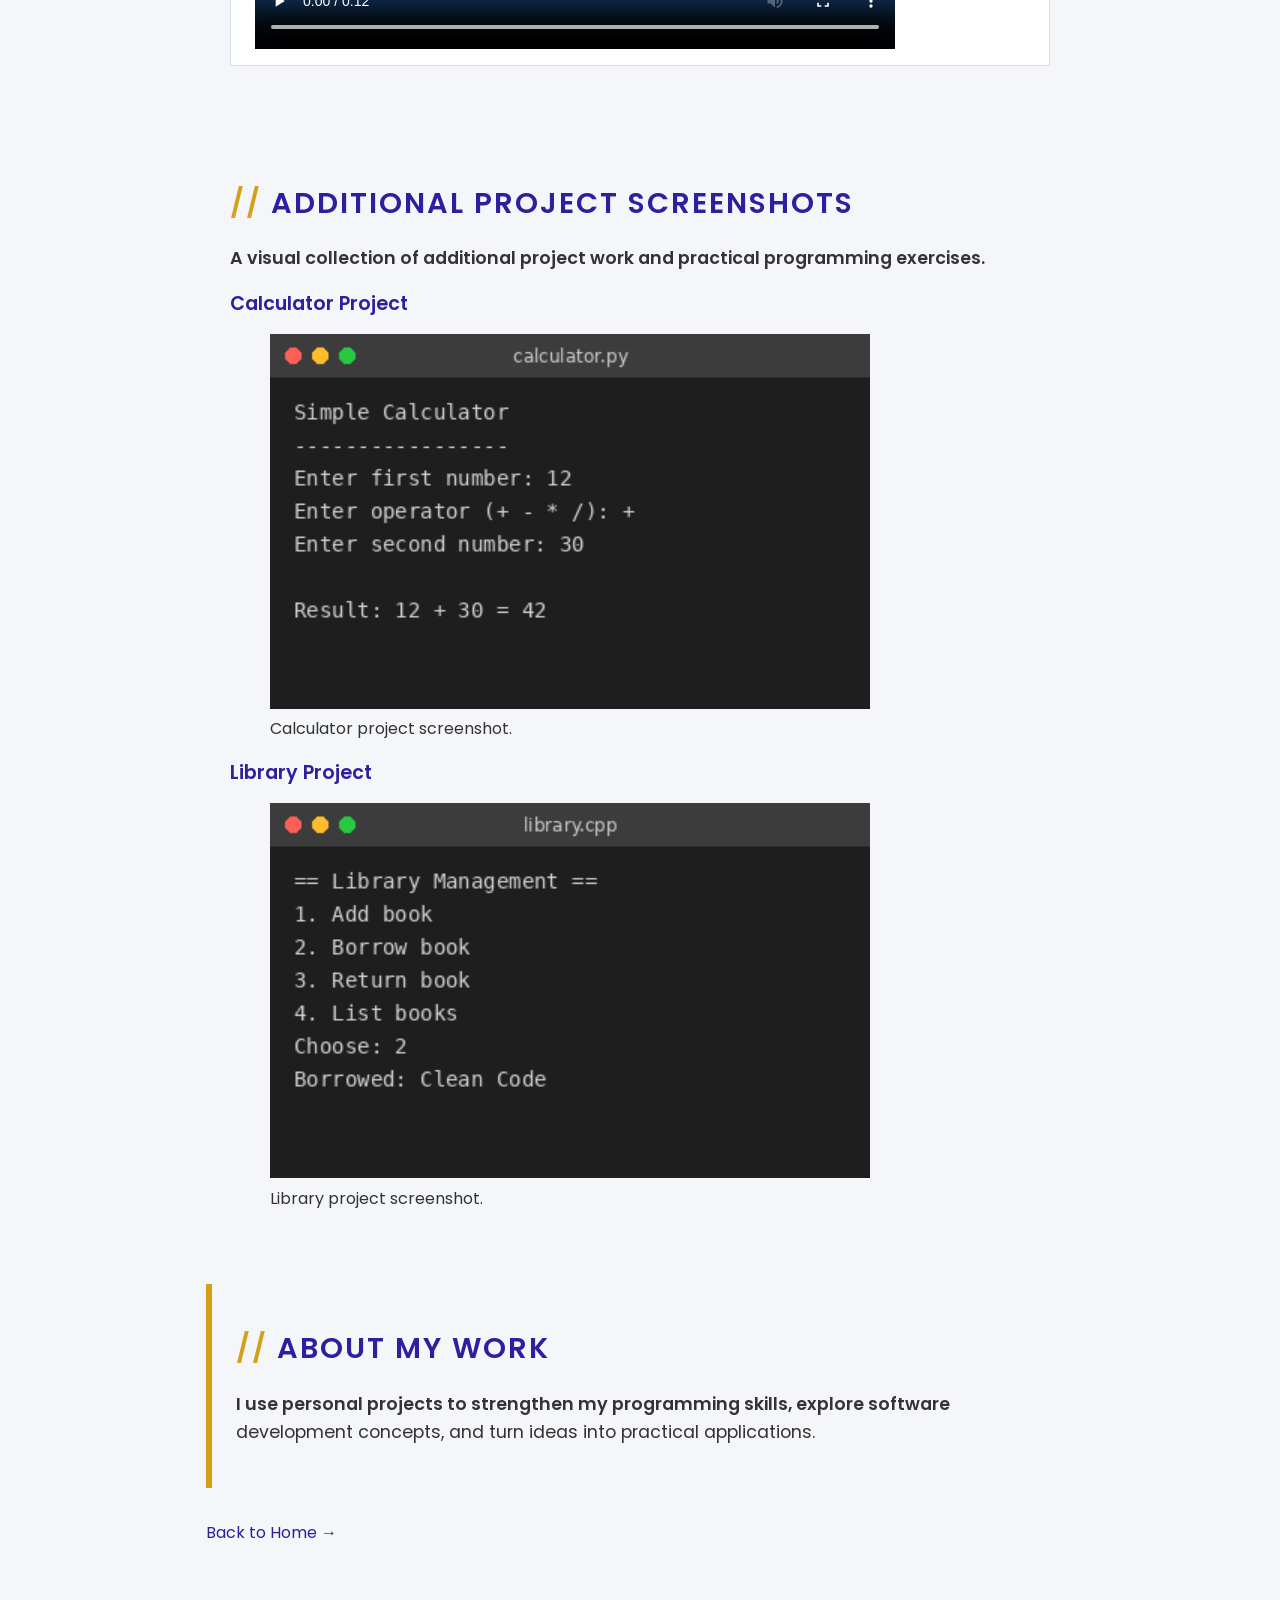
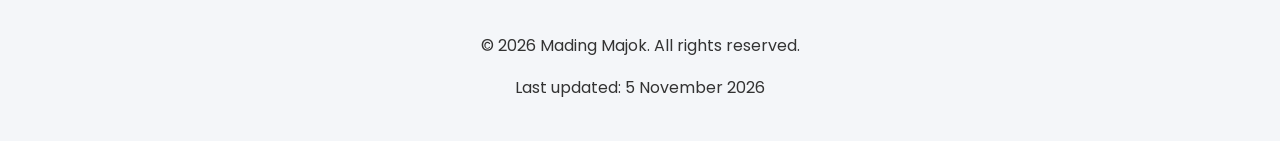
==== commit 2eb6e492: "Lab 19: Apply CSS box model and display" ====
--- a/projects.html
+++ b/projects.html
@@ -18,13 +18,11 @@
           rel="stylesheet">
 
     <link rel="stylesheet" href="css/style.css">
-
 </head>
 
 <body>
 
     <header>
-
         <h1>My Projects</h1>
 
         <p class="tagline">
@@ -33,14 +31,12 @@
         </p>
 
         <nav>
-            <a href="index.html">Home</a> |
-            <a href="index.html#about">About</a> |
-            <a href="index.html#skills">Skills</a> |
+            <a href="index.html">Home</a>
+            <a href="index.html#about">About</a>
+            <a href="index.html#skills">Skills</a>
             <a href="index.html#contact">Contact</a>
         </nav>
-
     </header>
-
 
     <main>
 
@@ -48,7 +44,6 @@
         <section id="projects">
 
             <h2>Featured Projects</h2>
-
 
             <!-- PROJECT 1: JUNUBMART -->
             <article id="junubmart" class="card">
@@ -75,7 +70,6 @@
                 <p>Finalizing before deployment.</p>
 
                 <details>
-
                     <summary>How I built it</summary>
 
                     <ol>
@@ -85,11 +79,9 @@
                         <li>Implemented product listings, shopping cart, and order management.</li>
                         <li>Worked on testing and preparing the application for deployment.</li>
                     </ol>
-
                 </details>
 
             </article>
-
 
             <!-- PROJECT 2: PORTFOLIO WEBSITE -->
             <article id="portfolio" class="card">
@@ -116,7 +108,6 @@
                 <p>In Progress.</p>
 
                 <details>
-
                     <summary>How I built it</summary>
 
                     <ol>
@@ -126,9 +117,7 @@
                         <li>Added navigation links and multimedia elements.</li>
                         <li>Used Git and GitHub to track and manage development.</li>
                     </ol>
-
                 </details>
-
 
                 <!-- PROJECT DEMO VIDEO -->
                 <h3>Watch the demo</h3>
@@ -139,7 +128,6 @@
                        height="360">
 
                     <source src="media/project-demo.mp4" type="video/mp4">
-
                     <source src="media/project-demo.webm" type="video/webm">
 
                     <track src="media/project-demo.vtt"
@@ -149,13 +137,11 @@
                            default>
 
                     Your browser does not support the video tag.
-
                 </video>
 
             </article>
 
         </section>
-
 
         <!-- ADDITIONAL PROJECT SCREENSHOTS -->
         <section id="project-gallery">
@@ -167,14 +153,12 @@
                 programming exercises.
             </p>
 
-
             <!-- CALCULATOR PROJECT IMAGE -->
             <article>
 
                 <h3>Calculator Project</h3>
 
                 <figure>
-
                     <img src="images/project-calculator.png"
                          alt="Screenshot of the calculator project"
                          width="600"
@@ -184,11 +168,9 @@
                     <figcaption>
                         Calculator project screenshot.
                     </figcaption>
-
                 </figure>
 
             </article>
-
 
             <!-- LIBRARY PROJECT IMAGE -->
             <article>
@@ -196,7 +178,6 @@
                 <h3>Library Project</h3>
 
                 <figure>
-
                     <img src="images/project-library.png"
                          alt="Screenshot of the library project"
                          width="600"
@@ -206,13 +187,11 @@
                     <figcaption>
                         Library project screenshot.
                     </figcaption>
-
                 </figure>
 
             </article>
 
         </section>
-
 
         <!-- ABOUT MY WORK -->
         <aside>
@@ -227,13 +206,11 @@
 
         </aside>
 
-
         <p>
             <a href="index.html">Back to Home</a>
         </p>
 
     </main>
-
 
     <!-- FOOTER -->
     <footer>
--- a/css/style.css
+++ b/css/style.css
@@ -11,8 +11,9 @@
    Text: #333333
 */
 
-
-/* ---------- Base ---------- */
+/* ==========================================
+   LAB 17 — RESET AND BASE
+   ========================================== */
 
 * {
     box-sizing: border-box;
@@ -23,6 +24,7 @@
 }
 
 body {
+    margin: 0;
     background-color: #F4F6F9;
     color: #333333;
     font-family: 'Poppins', Arial, sans-serif;
@@ -30,8 +32,7 @@
     line-height: 1.6;
 }
 
-
-/* ---------- Grouped Heading Selectors ---------- */
+/* ---------- Grouped Headings ---------- */
 
 h1,
 h2,
@@ -39,9 +40,6 @@
     line-height: 1.2;
     font-weight: 600;
 }
-
-
-/* ---------- Individual Heading Selectors ---------- */
 
 h1 {
     color: #2E1F9E;
@@ -63,8 +61,7 @@
     font-size: 1.2rem;
 }
 
-
-/* ---------- Text Elements ---------- */
+/* ---------- Text ---------- */
 
 p {
     color: #333333;
@@ -84,7 +81,6 @@
     font-family: 'Courier New', monospace;
 }
 
-
 /* ---------- Links ---------- */
 
 a {
@@ -92,8 +88,9 @@
     text-decoration: none;
 }
 
-
-/* ---------- Classes ---------- */
+/* ==========================================
+   LAB 17 — CLASSES AND IDS
+   ========================================== */
 
 .tagline {
     text-align: center;
@@ -119,34 +116,266 @@
     background-color: white;
 }
 
-
-/* ---------- ID Selectors ---------- */
-
 #contact {
     background-color: #e8eef6;
 }
 
-
-/* ---------- Combinator Selectors ---------- */
-
-/* Descendant selector */
+/* ---------- Combinators ---------- */
+
 nav a {
     font-weight: 600;
     text-transform: uppercase;
     font-size: 0.9rem;
 }
 
-/* Child selector */
 .card > p {
     color: #5a6b7d;
 }
 
-/* Adjacent sibling selector */
 h2 + p {
     font-size: 1.1rem;
 }
 
-/* General sibling selector */
 legend ~ label {
     font-weight: 600;
 }
+
+/* ==========================================
+   LAB 18 — ATTRIBUTE SELECTORS
+   ========================================== */
+
+input[type="text"],
+input[type="email"],
+input[type="number"],
+input[type="date"],
+select,
+textarea {
+    border: 2px solid #2E1F9E;
+    font-family: inherit;
+    font-size: 1rem;
+}
+
+abbr[title] {
+    cursor: help;
+    text-decoration: underline dotted;
+}
+
+[class*="btn"] {
+    text-transform: uppercase;
+    letter-spacing: 1px;
+}
+
+/* ==========================================
+   LAB 18 — PSEUDO-ELEMENTS
+   ========================================== */
+
+a[href^="https"]::after {
+    content: "  ↗";
+}
+
+a[href^="mailto"]::before {
+    content: "✉ ";
+}
+
+a[href^="tel"]::before {
+    content: "☎ ";
+}
+
+a[download]::before {
+    content: "⬇ ";
+}
+
+h2::before {
+    content: "// ";
+    color: #D4A017;
+}
+
+h2 + p::first-line {
+    font-weight: 600;
+}
+
+main a[href$=".html"]::after {
+    content: " →";
+}
+
+/* ==========================================
+   LAB 18 — PSEUDO-CLASSES
+   ========================================== */
+
+/* Link states: LVHA order */
+
+a:link {
+    color: #2E1F9E;
+}
+
+a:visited {
+    color: #6a3fa0;
+}
+
+a:hover {
+    color: #D4A017;
+    text-decoration: underline;
+}
+
+a:active {
+    color: #b03a2e;
+}
+
+/* Button hover */
+
+.btn:hover {
+    background-color: #1e146b;
+}
+
+.btn-secondary:hover {
+    background-color: #445566;
+}
+
+/* List and table effects */
+
+ol li:first-child {
+    font-weight: 600;
+}
+
+tbody tr:nth-child(even) {
+    background-color: #eef0f8;
+}
+
+.card:hover {
+    background-color: #fff9e8;
+}
+
+/* ==========================================
+   LAB 19 — BOX MODEL AND DISPLAY
+   ========================================== */
+
+/* ---------- Main Page Layout ---------- */
+
+main {
+    max-width: 900px;
+    margin: 0 auto;
+    padding: 0 1rem;
+}
+
+header {
+    text-align: center;
+    padding: 2rem 1rem;
+}
+
+footer {
+    text-align: center;
+    padding: 1.5rem 1rem;
+    margin-top: 3rem;
+}
+
+/* ---------- Centre Logo and Profile Photo ---------- */
+
+#logo,
+header img {
+    display: block;
+    margin: 0 auto 1rem;
+}
+
+header img {
+    border: 4px solid white;
+    border-radius: 50%;
+}
+
+/* ---------- Navigation Links as Buttons ---------- */
+
+nav a {
+    display: inline-block;
+    padding: 0.5rem 1rem;
+    margin: 0.25rem;
+    border: 2px solid #2E1F9E;
+}
+
+/* ---------- Skill Labels ---------- */
+
+label[for^="lvl"] {
+    display: inline-block;
+    width: 7rem;
+}
+
+/* ---------- Sections and Aside ---------- */
+
+section,
+aside {
+    margin: 2rem 0;
+    padding: 1.5rem;
+}
+
+aside {
+    border-left: 6px solid #D4A017;
+}
+
+/* ---------- Project Cards ---------- */
+
+.card {
+    padding: 1rem 1.5rem;
+    margin: 1rem 0;
+    border: 1px solid #d5dde8;
+}
+
+/* ---------- Images and Video ---------- */
+
+.card img,
+video {
+    display: block;
+    max-width: 100%;
+    height: auto;
+}
+
+iframe {
+    display: block;
+    max-width: 100%;
+}
+
+/* ---------- Buttons ---------- */
+
+.btn {
+    padding: 0.6rem 1.2rem;
+    margin: 0.5rem 0.25rem 0 0;
+}
+
+/* ---------- Forms ---------- */
+
+fieldset {
+    margin: 0 0 1rem;
+    padding: 1rem;
+    border: 2px solid #d5dde8;
+}
+
+input[type="text"],
+input[type="email"],
+input[type="number"],
+input[type="date"],
+select,
+textarea {
+    padding: 0.4rem;
+}
+
+/* ---------- Tables ---------- */
+
+table {
+    border-collapse: collapse;
+    margin: 1rem 0;
+    background-color: white;
+}
+
+th,
+td {
+    border: 1px solid #c5d0de;
+    padding: 0.5rem 0.75rem;
+}
+
+caption {
+    font-weight: 600;
+    padding: 0.5rem;
+}
+
+/* ---------- Nested Lists ---------- */
+
+ul ul {
+    list-style-type: square;
+}
